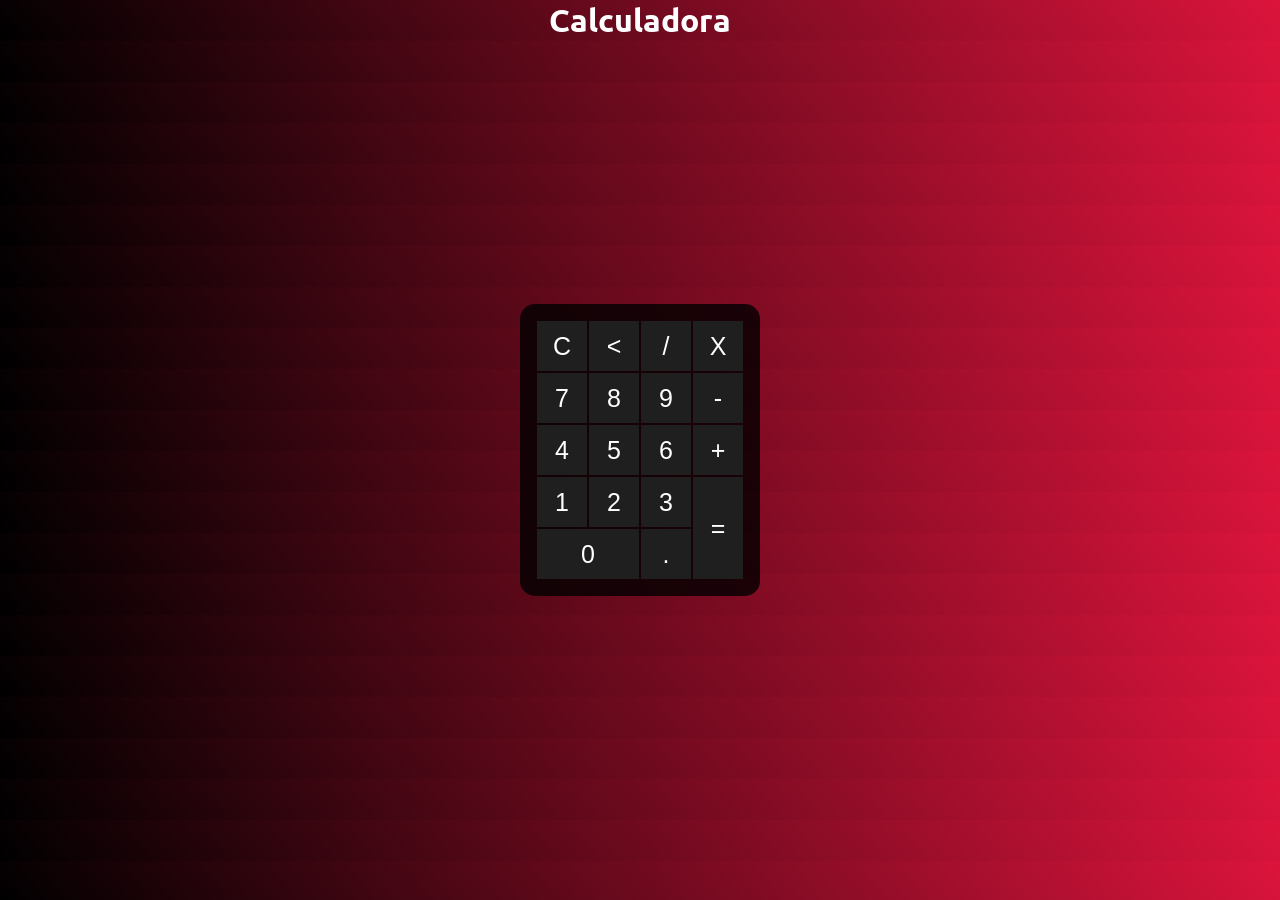
==== index.html @ 6171aa3f "Rename calculadora.html to index.html" ====
<!DOCTYPE html>
<html lang="pt-br">

<head>
    <meta charset="UTF-8">
    <meta http-equiv="X-UA-Compatible" content="IE=edge">
    <meta name="viewport" content="width=device-width, initial-scale=1.0">
    <title>Calculadora Web</title>
    <link rel="icon" href="img/calculate.png">

    <style>
        @import url('https://fonts.googleapis.com/css2?family=Ubuntu&display=swap');
        * {
            margin: 0;
            padding: 0;
        }
        
        body {
            background-image: linear-gradient(50deg, black, crimson);
            height: 100%;
            color: white;
            font-family: 'Ubuntu', sans-serif;
            text-align: center;
        }
        
        .calculadora {
            position: absolute;
            background-color: rgba(0, 0, 0, 0.8);
            top: 50%;
            left: 50%;
            transform: translate(-50%, -50%);
            border-radius: 15px;
            padding: 15px;
        }
        
        .botao {
            width: 50px;
            height: 50px;
            font-size: 25px;
            cursor: pointer;
            background-color: rgb(31, 31, 31);
            border: none;
            color: white;
        }
        
        .botao:hover {
            background-color: black;
            color: white;
        }
    </style>

</head>

<body>
    <div class="fundo">
        <h1>Calculadora</h1>
        <div class="calculadora">

            <p id="resultado"></p>
            <table>
                <tr>
                    <td>
                        <button class="botao">C</button>
                    </td>
                    <td>
                        <button class="botao"><</button>
                    </td>
                    <td>
                        <button class="botao">/</button>
                    </td>
                    <td>
                        <button class="botao">X</button>
                    </td>
                </tr>
                <tr>
                    <td>
                        <button class="botao">7</button>
                    </td>
                    <td>
                        <button class="botao">8</button>
                    </td>
                    <td>
                        <button class="botao">9</button>
                    </td>
                    <td>
                        <button class="botao">-</button>
                    </td>
                </tr>
                <tr>
                    <td>
                        <button class="botao">4</button>
                    </td>
                    <td>
                        <button class="botao">5</button>
                    </td>
                    <td>
                        <button class="botao">6</button>
                    </td>
                    <td>
                        <button class="botao">+</button>
                    </td>
                </tr>
                <tr>
                    <td>
                        <button class="botao">1</button>
                    </td>
                    <td>
                        <button class="botao">2</button>
                    </td>
                    <td>
                        <button class="botao">3</button>
                    </td>
                    <td rowspan="2">
                        <button class="botao" style="height: 102px">=</button>
                    </td>
                </tr>
                <tr>
                    <td colspan="2">
                        <button class="botao" style="width: 102px">0</button>
                    </td>
                    <td>
                        <button class="botao">.</button>
                    </td>
                </tr>
            </table>
        </div>
    </div>
</body>

</html>
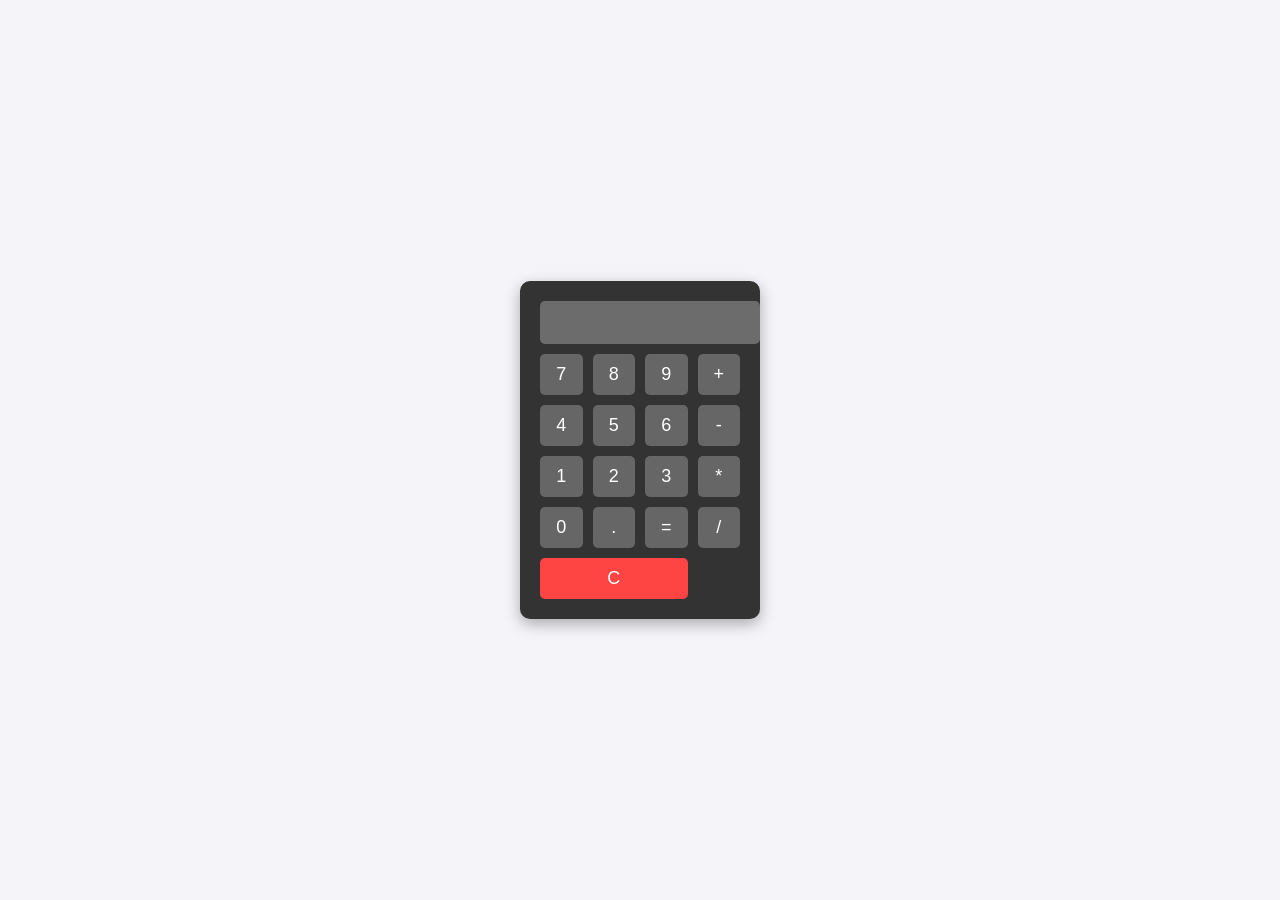
==== commit c9c69cf4: "1º Commit" ====
--- a/index.html
+++ b/index.html
@@ -1,130 +1,34 @@
-<!DOCTYPE html>
-<html lang="pt-br">
-
-<head>
-    <meta charset="UTF-8">
-    <meta http-equiv="X-UA-Compatible" content="IE=edge">
-    <meta name="viewport" content="width=device-width, initial-scale=1.0">
-    <title>Calculadora Web</title>
-    <link rel="icon" href="img/calculate.png">
-
-    <style>
-        @import url('https://fonts.googleapis.com/css2?family=Ubuntu&display=swap');
-        * {
-            margin: 0;
-            padding: 0;
-        }
-        
-        body {
-            background-image: linear-gradient(50deg, black, crimson);
-            height: 100%;
-            color: white;
-            font-family: 'Ubuntu', sans-serif;
-            text-align: center;
-        }
-        
-        .calculadora {
-            position: absolute;
-            background-color: rgba(0, 0, 0, 0.8);
-            top: 50%;
-            left: 50%;
-            transform: translate(-50%, -50%);
-            border-radius: 15px;
-            padding: 15px;
-        }
-        
-        .botao {
-            width: 50px;
-            height: 50px;
-            font-size: 25px;
-            cursor: pointer;
-            background-color: rgb(31, 31, 31);
-            border: none;
-            color: white;
-        }
-        
-        .botao:hover {
-            background-color: black;
-            color: white;
-        }
-    </style>
-
-</head>
-
-<body>
-    <div class="fundo">
-        <h1>Calculadora</h1>
-        <div class="calculadora">
-
-            <p id="resultado"></p>
-            <table>
-                <tr>
-                    <td>
-                        <button class="botao">C</button>
-                    </td>
-                    <td>
-                        <button class="botao"><</button>
-                    </td>
-                    <td>
-                        <button class="botao">/</button>
-                    </td>
-                    <td>
-                        <button class="botao">X</button>
-                    </td>
-                </tr>
-                <tr>
-                    <td>
-                        <button class="botao">7</button>
-                    </td>
-                    <td>
-                        <button class="botao">8</button>
-                    </td>
-                    <td>
-                        <button class="botao">9</button>
-                    </td>
-                    <td>
-                        <button class="botao">-</button>
-                    </td>
-                </tr>
-                <tr>
-                    <td>
-                        <button class="botao">4</button>
-                    </td>
-                    <td>
-                        <button class="botao">5</button>
-                    </td>
-                    <td>
-                        <button class="botao">6</button>
-                    </td>
-                    <td>
-                        <button class="botao">+</button>
-                    </td>
-                </tr>
-                <tr>
-                    <td>
-                        <button class="botao">1</button>
-                    </td>
-                    <td>
-                        <button class="botao">2</button>
-                    </td>
-                    <td>
-                        <button class="botao">3</button>
-                    </td>
-                    <td rowspan="2">
-                        <button class="botao" style="height: 102px">=</button>
-                    </td>
-                </tr>
-                <tr>
-                    <td colspan="2">
-                        <button class="botao" style="width: 102px">0</button>
-                    </td>
-                    <td>
-                        <button class="botao">.</button>
-                    </td>
-                </tr>
-            </table>
-        </div>
-    </div>
-</body>
-
-</html>
+<!DOCTYPE html>
+<html lang="pt-BR">
+<head>
+    <meta charset="UTF-8">
+    <meta name="viewport" content="width=device-width, initial-scale=1.0">
+    <title>Calculadora Simples</title>
+    <link rel="stylesheet" href="style.css">
+</head>
+<body>
+    <div class="calculadora">
+        <input type="text" id="visor" disabled> <!-- Visor (só exibe resultados) -->
+        <div class="botoes">
+            <button>7</button>
+            <button>8</button>
+            <button>9</button>
+            <button>+</button>
+            <button>4</button>
+            <button>5</button>
+            <button>6</button>
+            <button>-</button>
+            <button>1</button>
+            <button>2</button>
+            <button>3</button>
+            <button>*</button>
+            <button>0</button>
+            <button>.</button>
+            <button>=</button>
+            <button>/</button>
+            <button class="limpar">C</button>
+        </div>
+    </div>
+    <script src="script.js"></script>
+</body>
+</html>
--- a/style.css
+++ b/style.css
@@ -0,0 +1,52 @@
+body {
+    font-family: Arial, sans-serif;
+    display: flex;
+    justify-content: center;
+    align-items: center;
+    height: 100vh;
+    margin: 0;
+    background-color: #f4f4f9;
+}
+
+.calculadora {
+    background: #333;
+    border-radius: 10px;
+    padding: 20px;
+    width: 200px;
+    box-shadow: 0 5px 15px rgba(0, 0, 0, 0.3);
+}
+
+#visor {
+    width: 100%;
+    padding: 10px;
+    margin-bottom: 10px;
+    font-size: 20px;
+    text-align: right;
+    border: none;
+    border-radius: 5px;
+}
+
+.botoes {
+    display: grid;
+    grid-template-columns: repeat(4, 1fr);
+    gap: 10px;
+}
+
+button {
+    padding: 10px;
+    font-size: 18px;
+    border: none;
+    border-radius: 5px;
+    cursor: pointer;
+    background: #666;
+    color: white;
+}
+
+button:hover {
+    background: #888;
+}
+
+.limpar {
+    background: #ff4444;
+    grid-column: span 3; /* O botão "C" ocupa 3 colunas */
+}
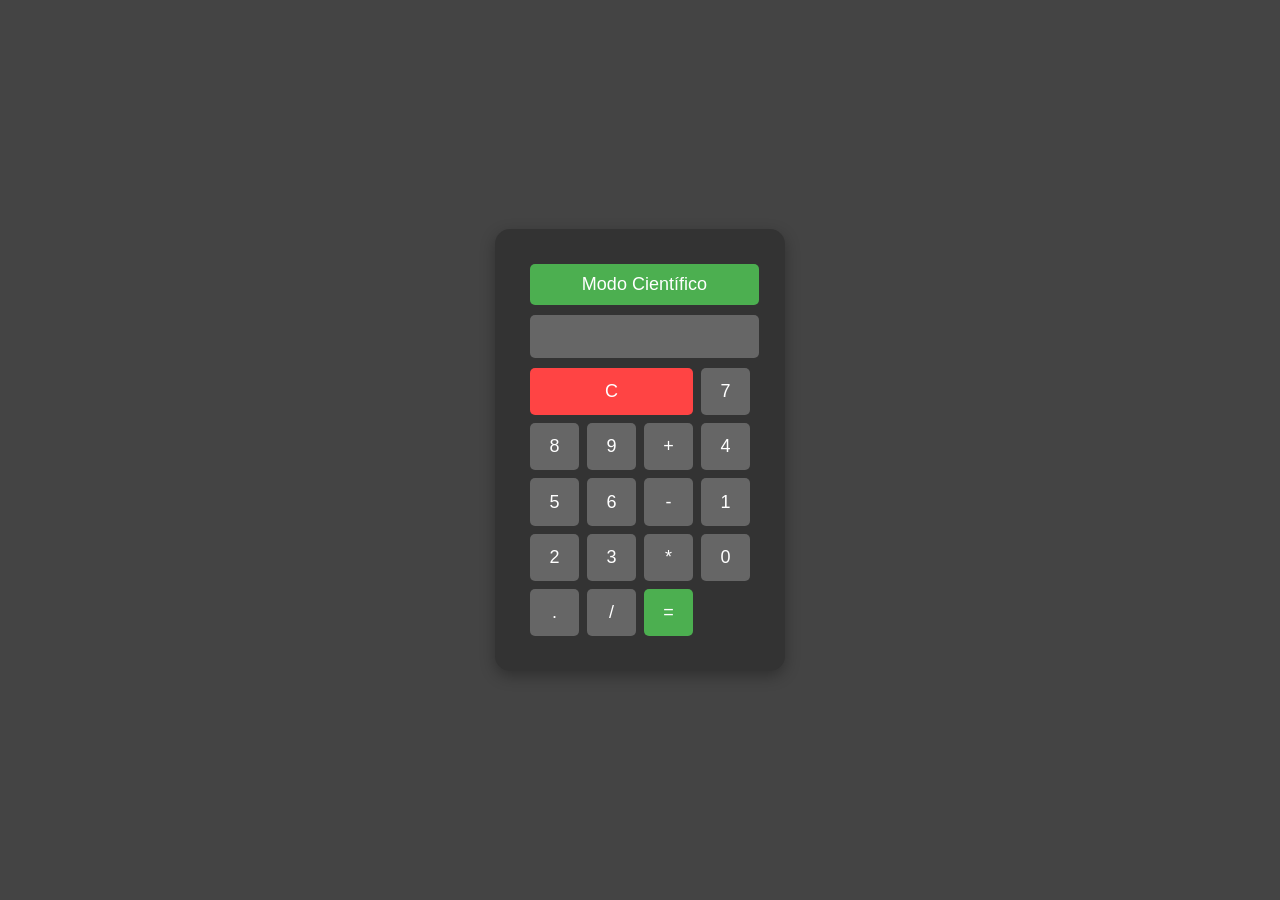
==== commit 0d774d11: "2º Commit Mini Projeto Finalizado" ====
--- a/index.html
+++ b/index.html
@@ -3,13 +3,23 @@
 <head>
     <meta charset="UTF-8">
     <meta name="viewport" content="width=device-width, initial-scale=1.0">
-    <title>Calculadora Simples</title>
+    <title>Calculadora Científica</title>
     <link rel="stylesheet" href="style.css">
 </head>
 <body>
+
+    <!-- Importando audio para html -->
+    <audio id="som-clique1" src="Audio/Click_1.wav" preload="auto"></audio>
+    
     <div class="calculadora">
-        <input type="text" id="visor" disabled> <!-- Visor (só exibe resultados) -->
+        
+        
+        <button id="alternar-modo">Modo Científico</button>
+        <input type="text" id="visor" disabled>
         <div class="botoes">
+            <!-- Botões padrão -->
+            <button class="limpar">C</button>
+
             <button>7</button>
             <button>8</button>
             <button>9</button>
@@ -24,9 +34,21 @@
             <button>*</button>
             <button>0</button>
             <button>.</button>
-            <button>=</button>
             <button>/</button>
-            <button class="limpar">C</button>
+            
+
+            <!-- Botões científicos (inicialmente escondidos) -->
+            <button class="cientifico hide">sin</button>
+            <button class="cientifico hide">cos</button>
+            <button class="cientifico hide">tan</button>
+            <button class="cientifico hide">log</button>
+            <button class="cientifico hide">√</button>
+            <button class="cientifico hide">^</button>
+            <button class="cientifico hide">π</button>
+            <button class="cientifico hide">(</button>
+            <button class="cientifico hide">)</button>
+
+            <button class="igual">=</button>
         </div>
     </div>
     <script src="script.js"></script>
--- a/style.css
+++ b/style.css
@@ -5,35 +5,39 @@
     align-items: center;
     height: 100vh;
     margin: 0;
-    background-color: #f4f4f9;
+    background-color: #444;
 }
+
+/* Calculadora */
 
 .calculadora {
     background: #333;
-    border-radius: 10px;
-    padding: 20px;
-    width: 200px;
+    border-radius: 15px;
+    padding: 35px;
+    width: 220px;
     box-shadow: 0 5px 15px rgba(0, 0, 0, 0.3);
 }
 
 #visor {
-    width: 100%;
+    width: 95%;
     padding: 10px;
     margin-bottom: 10px;
     font-size: 20px;
     text-align: right;
     border: none;
     border-radius: 5px;
+    background: #666;
+    color: white;
 }
 
 .botoes {
     display: grid;
     grid-template-columns: repeat(4, 1fr);
-    gap: 10px;
+    gap: 8px;
 }
 
 button {
-    padding: 10px;
+    padding: 13.1px;
     font-size: 18px;
     border: none;
     border-radius: 5px;
@@ -49,4 +53,30 @@
 .limpar {
     background: #ff4444;
     grid-column: span 3; /* O botão "C" ocupa 3 colunas */
-}+}
+
+.igual {
+    background: #4CAF50;
+}
+
+/* Alternar modo */
+
+#alternar-modo {
+    width: 104%;
+    padding: 10px;
+    margin-bottom: 10px;
+    background: #4CAF50;
+    color: white;
+    border: none;
+    border-radius: 5px;
+    cursor: pointer;
+}
+
+.cientifico {
+    background: #555 !important;
+}
+
+.hide {
+    display: none;
+}
+
